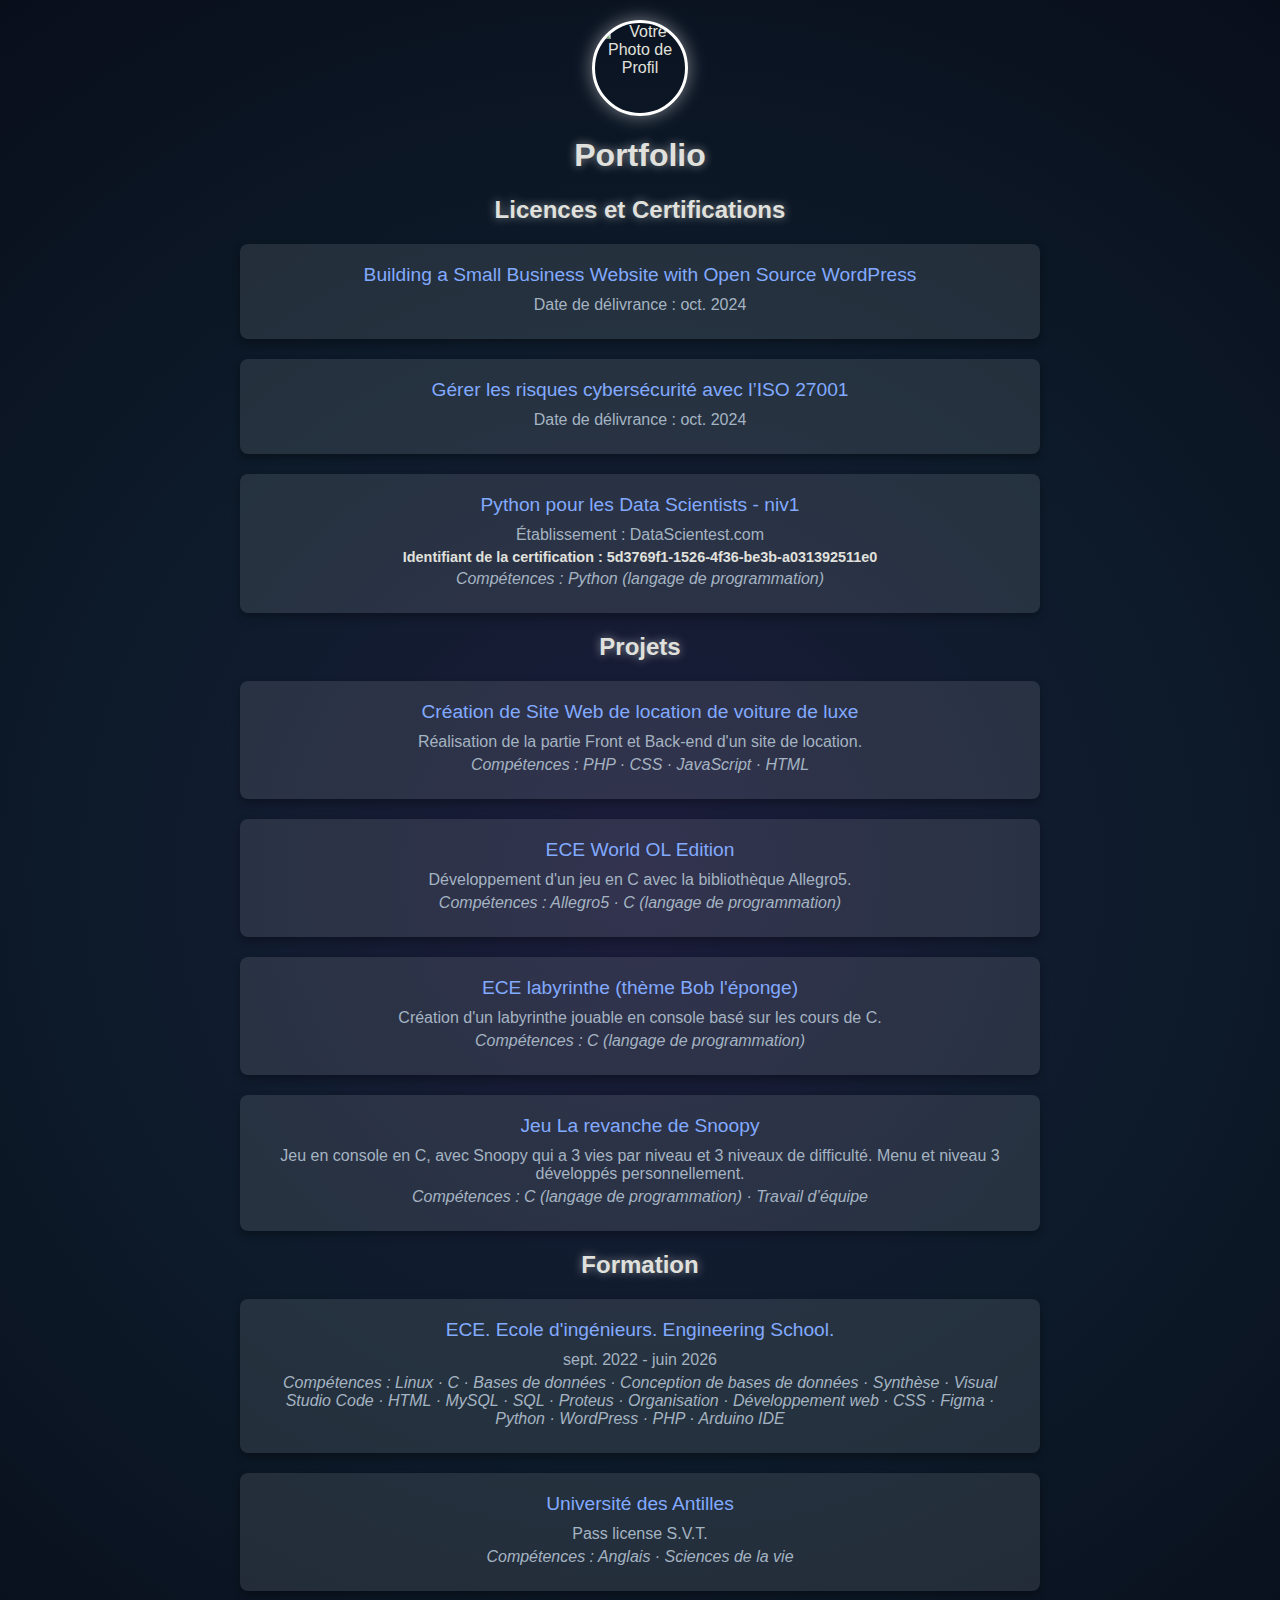
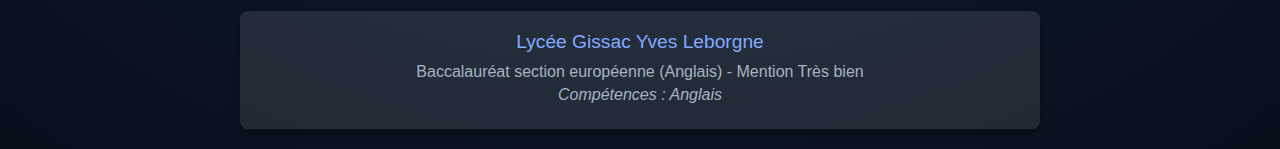
==== Portfolio.html @ 7d8e6863 "Update Portfolio.html" ====
<!DOCTYPE html>
<html lang="fr">
<head>
    <meta charset="UTF-8">
    <meta name="viewport" content="width=device-width, initial-scale=1.0">
    <title>Portfolio - Licences, Certifications et Projets</title>
    <style>
        /* Style d'un fond spatial plus réaliste */
        body {
            font-family: Arial, sans-serif;
            margin: 0;
            padding: 0;
            color: #e0e1dd;
            background: radial-gradient(circle at 50% 50%, #1c1c3b, #0d1b2a, #090e1b);
            overflow-x: hidden;
            background-size: cover;
        }
        .container {
            width: 90%;
            max-width: 800px;
            margin: 20px auto;
            text-align: center;
        }
        h1, h2 {
            color: #e0e1dd;
            text-shadow: 0 0 10px rgba(255, 255, 255, 0.5);
        }
        
        /* Style de l'image de profil */
        .profile-image {
            display: block;
            width: 90px;
            height: 90px;
            border-radius: 50%;
            margin: 20px auto;
            border: 3px solid #ffffff;
            box-shadow: 0 0 15px rgba(255, 255, 255, 0.3), 0 0 25px rgba(255, 255, 255, 0.2); /* Éclat lumineux autour de l'image */
        }
        
        /* Cartes avec fond transparent */
        .card {
            background-color: rgba(255, 255, 255, 0.1);
            border-radius: 8px;
            box-shadow: 0 4px 8px rgba(0, 0, 0, 0.3);
            margin: 20px 0;
            padding: 20px;
            transition: transform 0.2s ease;
        }
        .card:hover {
            transform: scale(1.02);
        }
        .title {
            font-size: 1.2em;
            color: #82aaff;
            margin-bottom: 10px;
        }
        .date, .competences, .description, .certification-id {
            color: #a5b4c2;
            margin-bottom: 5px;
        }
        .certification-id {
            font-weight: bold;
            font-size: 0.9em;
            color: #e0e1dd;
        }
        .competences {
            font-style: italic;
        }

        /* Effet de ciel étoilé en pseudo-éléments */
        body::before, body::after {
            content: "";
            position: absolute;
            top: 0;
            left: 0;
            right: 0;
            bottom: 0;
            background: radial-gradient(circle at random(20%, 80%), #ffffff33 1px, transparent 1px);
            z-index: -1;
        }
        body::before {
            background-size: 2px 2px;
            opacity: 0.6;
            animation: twinkling 5s infinite alternate;
        }
        body::after {
            background-size: 3px 3px;
            opacity: 0.4;
            animation: twinkling 8s infinite alternate;
        }
        @keyframes twinkling {
            from { opacity: 0.4; }
            to { opacity: 0.6; }
        }
    </style>
</head>
<body>

<div class="container">
        <!-- Image de profil -->
    <img src="Manuel.png" alt="Votre Photo de Profil" class="profile-image">
    
    <h1>Portfolio</h1>

    <!-- Section Licences et Certifications -->
    <h2>Licences et Certifications</h2>

    <div class="card">
        <div class="title">Building a Small Business Website with Open Source WordPress</div>
        <div class="date">Date de délivrance : oct. 2024</div>
    </div>

    <div class="card">
        <div class="title">Gérer les risques cybersécurité avec l’ISO 27001</div>
        <div class="date">Date de délivrance : oct. 2024</div>
    </div>

    <div class="card">
        <div class="title">Python pour les Data Scientists - niv1</div>
        <div class="date">Établissement : DataScientest.com</div>
        <div class="certification-id">Identifiant de la certification : 5d3769f1-1526-4f36-be3b-a031392511e0</div>
        <div class="competences">Compétences : Python (langage de programmation)</div>
    </div>

    <!-- Section Projets -->
    <h2>Projets</h2>

    <div class="card">
        <div class="title">Création de Site Web de location de voiture de luxe</div>
        <div class="description">Réalisation de la partie Front et Back-end d'un site de location.</div>
        <div class="competences">Compétences : PHP · CSS · JavaScript · HTML</div>
    </div>

    <div class="card">
        <div class="title">ECE World OL Edition</div>
        <div class="description">Développement d'un jeu en C avec la bibliothèque Allegro5.</div>
        <div class="competences">Compétences : Allegro5 · C (langage de programmation)</div>
    </div>

    <div class="card">
        <div class="title">ECE labyrinthe (thème Bob l'éponge)</div>
        <div class="description">Création d'un labyrinthe jouable en console basé sur les cours de C.</div>
        <div class="competences">Compétences : C (langage de programmation)</div>
    </div>

    <div class="card">
        <div class="title">Jeu La revanche de Snoopy</div>
        <div class="description">Jeu en console en C, avec Snoopy qui a 3 vies par niveau et 3 niveaux de difficulté. Menu et niveau 3 développés personnellement.</div>
        <div class="competences">Compétences : C (langage de programmation) · Travail d’équipe</div>
    </div>

    <h2>Formation</h2>

    <div class="card">
        <div class="title">ECE. Ecole d'ingénieurs. Engineering School.</div>
        <div class="date">sept. 2022 - juin 2026</div>
        <div class="competences">Compétences : Linux · C · Bases de données · Conception de bases de données · Synthèse · Visual Studio Code · HTML · MySQL · SQL · Proteus · Organisation · Développement web · CSS · Figma · Python · WordPress · PHP · Arduino IDE</div>
    </div>

    <div class="card">
        <div class="title">Université des Antilles</div>
        <div class="description">Pass license S.V.T.</div>
        <div class="competences">Compétences : Anglais · Sciences de la vie</div>
    </div>

    <div class="card">
        <div class="title">Lycée Gissac Yves Leborgne</div>
        <div class="description">Baccalauréat section européenne (Anglais) - Mention Très bien</div>
        <div class="competences">Compétences : Anglais</div>
    </div>
</div>

</body>
</html>
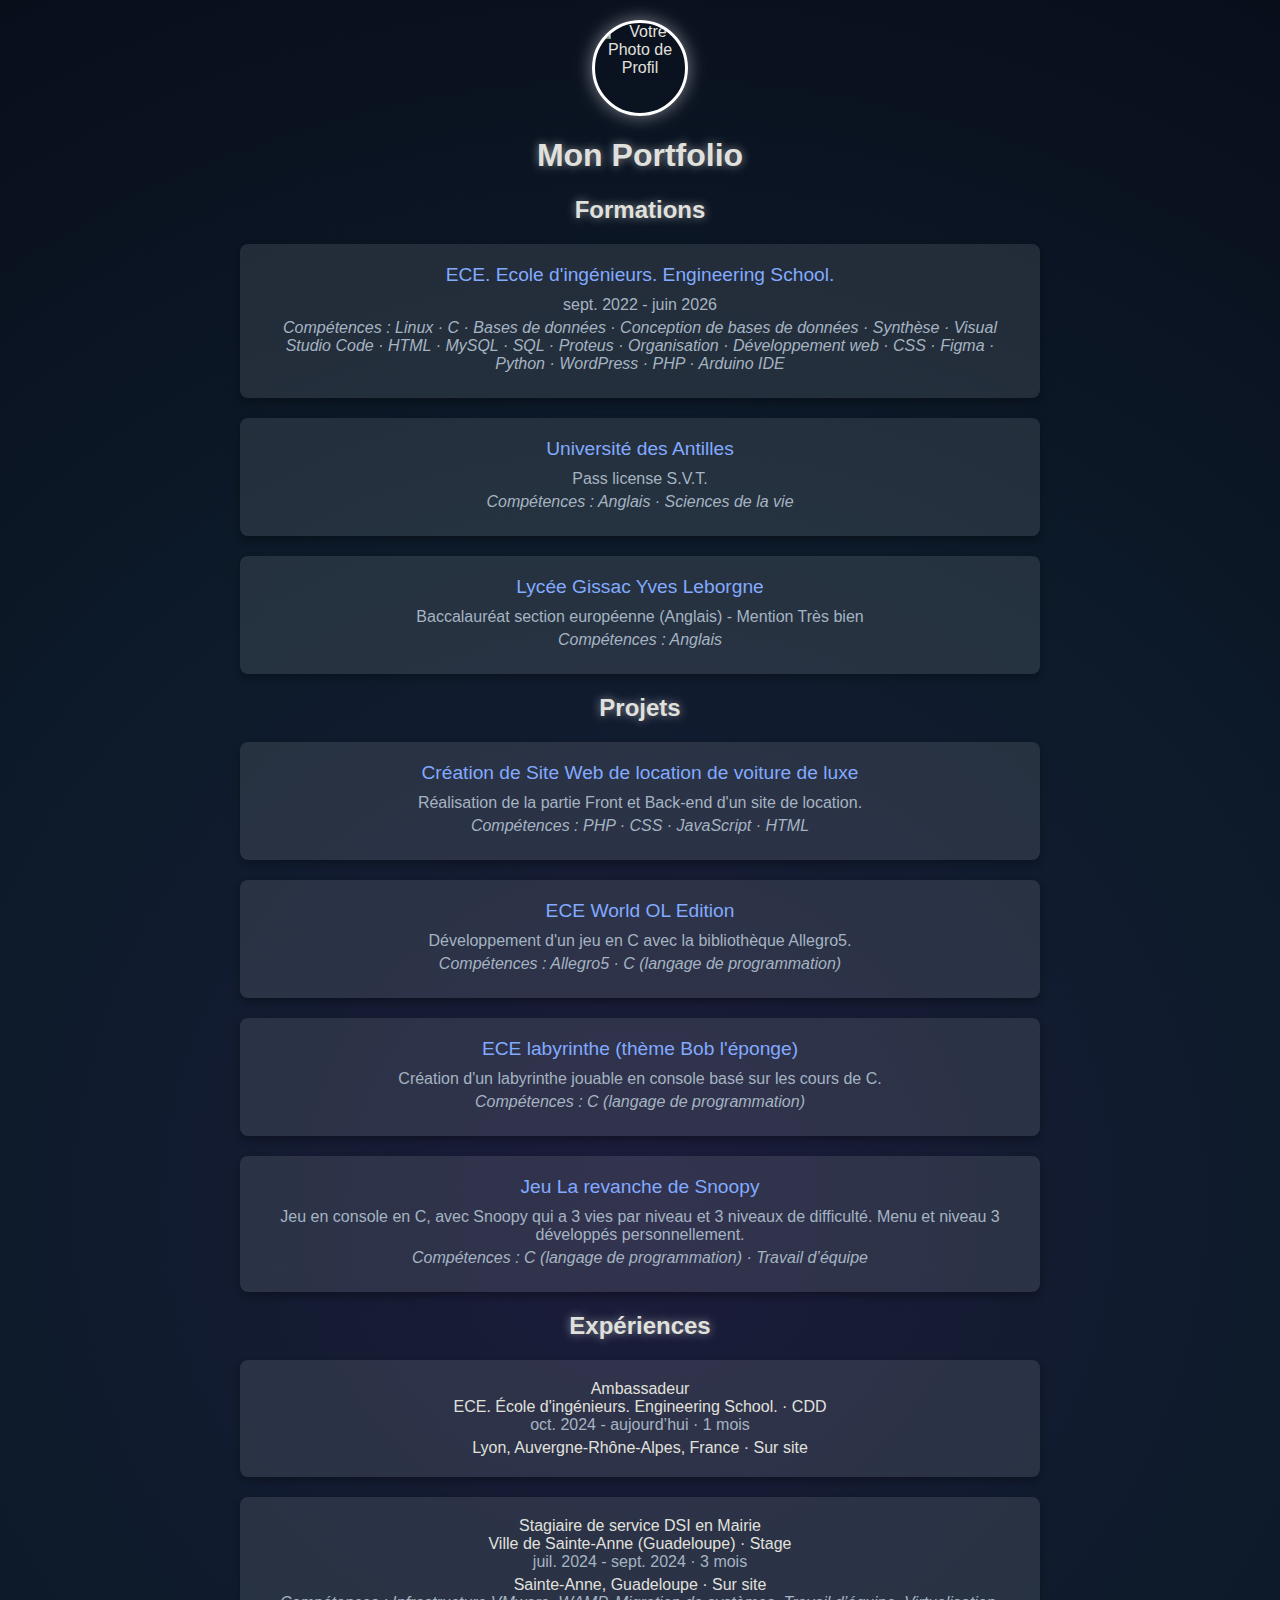
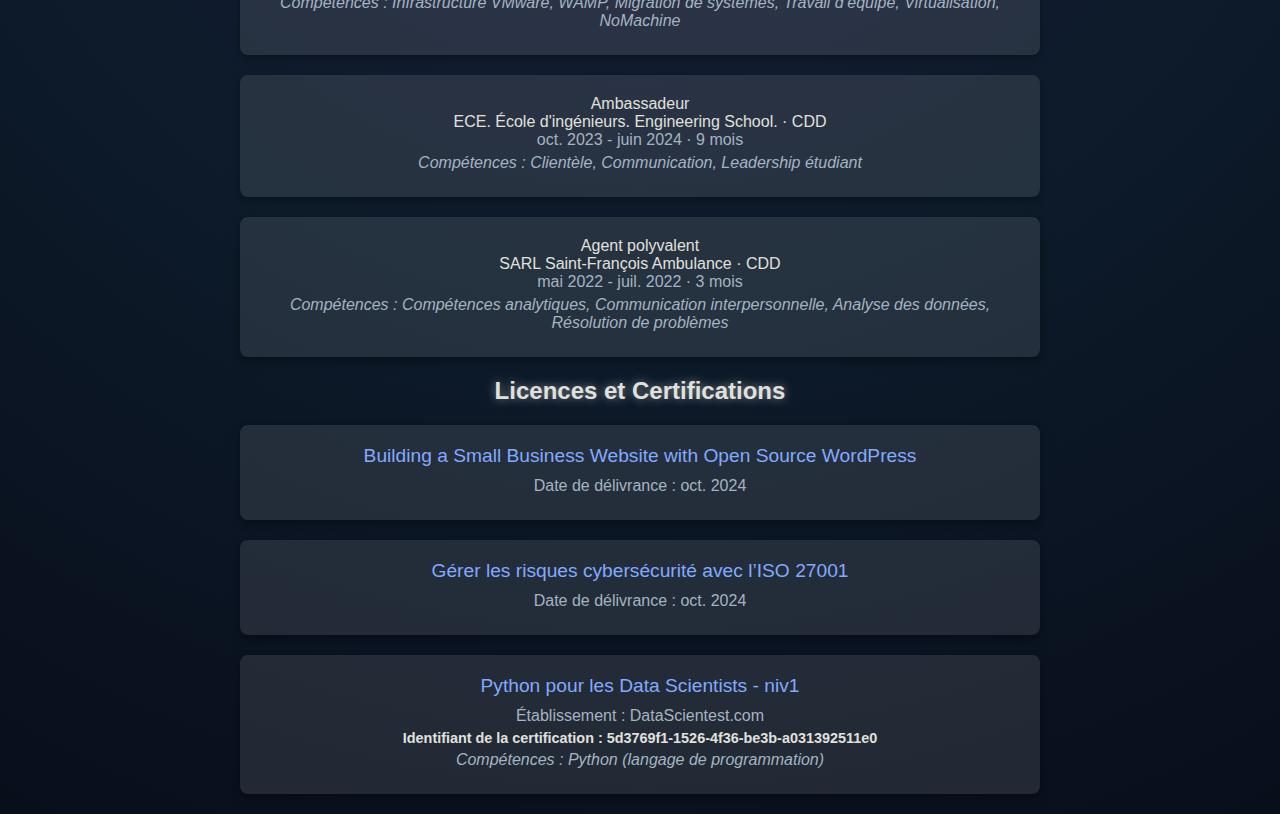
==== commit bbaf818b: "Update Portfolio.html" ====
--- a/Portfolio.html
+++ b/Portfolio.html
@@ -100,9 +100,98 @@
         <!-- Image de profil -->
     <img src="Manuel.png" alt="Votre Photo de Profil" class="profile-image">
     
-    <h1>Portfolio</h1>
-
-    <!-- Section Licences et Certifications -->
+    <h1>Mon Portfolio</h1>
+
+    <h2>Formations</h2>
+
+    <div class="card">
+        <div class="title">ECE. Ecole d'ingénieurs. Engineering School.</div>
+        <div class="date">sept. 2022 - juin 2026</div>
+        <div class="competences">Compétences : Linux · C · Bases de données · Conception de bases de données · Synthèse · Visual Studio Code · HTML · MySQL · SQL · Proteus · Organisation · Développement web · CSS · Figma · Python · WordPress · PHP · Arduino IDE</div>
+    </div>
+
+    <div class="card">
+        <div class="title">Université des Antilles</div>
+        <div class="description">Pass license S.V.T.</div>
+        <div class="competences">Compétences : Anglais · Sciences de la vie</div>
+    </div>
+
+    <div class="card">
+        <div class="title">Lycée Gissac Yves Leborgne</div>
+        <div class="description">Baccalauréat section européenne (Anglais) - Mention Très bien</div>
+        <div class="competences">Compétences : Anglais</div>
+    </div>
+   
+    <!-- Section Projets -->
+    <h2>Projets</h2>
+
+    <div class="card">
+        <div class="title">Création de Site Web de location de voiture de luxe</div>
+        <div class="description">Réalisation de la partie Front et Back-end d'un site de location.</div>
+        <div class="competences">Compétences : PHP · CSS · JavaScript · HTML</div>
+    </div>
+
+    <div class="card">
+        <div class="title">ECE World OL Edition</div>
+        <div class="description">Développement d'un jeu en C avec la bibliothèque Allegro5.</div>
+        <div class="competences">Compétences : Allegro5 · C (langage de programmation)</div>
+    </div>
+
+    <div class="card">
+        <div class="title">ECE labyrinthe (thème Bob l'éponge)</div>
+        <div class="description">Création d'un labyrinthe jouable en console basé sur les cours de C.</div>
+        <div class="competences">Compétences : C (langage de programmation)</div>
+    </div>
+
+    <div class="card">
+        <div class="title">Jeu La revanche de Snoopy</div>
+        <div class="description">Jeu en console en C, avec Snoopy qui a 3 vies par niveau et 3 niveaux de difficulté. Menu et niveau 3 développés personnellement.</div>
+        <div class="competences">Compétences : C (langage de programmation) · Travail d’équipe</div>
+    </div>
+
+    <h2>Expériences</h2>
+
+    <div class="card">
+        <div class="experience-header">
+            
+            <span class="experience-title">Ambassadeur</span>
+        </div>
+        <div class="experience-company">ECE. École d'ingénieurs. Engineering School. · CDD</div>
+        <div class="date">oct. 2024 - aujourd’hui · 1 mois</div>
+        <div class="location">Lyon, Auvergne-Rhône-Alpes, France · Sur site</div>
+    </div>
+
+    <div class="card">
+        <div class="experience-header">
+        
+            <span class="experience-title">Stagiaire de service DSI en Mairie</span>
+        </div>
+        <div class="experience-company">Ville de Sainte-Anne (Guadeloupe) · Stage</div>
+        <div class="date">juil. 2024 - sept. 2024 · 3 mois</div>
+        <div class="location">Sainte-Anne, Guadeloupe · Sur site</div>
+        <div class="competences">Compétences : Infrastructure VMware, WAMP, Migration de systèmes, Travail d’équipe, Virtualisation, NoMachine</div>
+    </div>
+
+    <div class="card">
+        <div class="experience-header">
+            
+            <span class="experience-title">Ambassadeur</span>
+        </div>
+        <div class="experience-company">ECE. École d'ingénieurs. Engineering School. · CDD</div>
+        <div class="date">oct. 2023 - juin 2024 · 9 mois</div>
+        <div class="competences">Compétences : Clientèle, Communication, Leadership étudiant</div>
+    </div>
+
+    <div class="card">
+        <div class="experience-header">
+           
+            <span class="experience-title">Agent polyvalent</span>
+        </div>
+        <div class="experience-company">SARL Saint-François Ambulance · CDD</div>
+        <div class="date">mai 2022 - juil. 2022 · 3 mois</div>
+        <div class="competences">Compétences : Compétences analytiques, Communication interpersonnelle, Analyse des données, Résolution de problèmes</div>
+    </div>
+ <!-- Section Licences et Certifications -->
     <h2>Licences et Certifications</h2>
 
     <div class="card">
@@ -122,52 +211,6 @@
         <div class="competences">Compétences : Python (langage de programmation)</div>
     </div>
 
-    <!-- Section Projets -->
-    <h2>Projets</h2>
-
-    <div class="card">
-        <div class="title">Création de Site Web de location de voiture de luxe</div>
-        <div class="description">Réalisation de la partie Front et Back-end d'un site de location.</div>
-        <div class="competences">Compétences : PHP · CSS · JavaScript · HTML</div>
-    </div>
-
-    <div class="card">
-        <div class="title">ECE World OL Edition</div>
-        <div class="description">Développement d'un jeu en C avec la bibliothèque Allegro5.</div>
-        <div class="competences">Compétences : Allegro5 · C (langage de programmation)</div>
-    </div>
-
-    <div class="card">
-        <div class="title">ECE labyrinthe (thème Bob l'éponge)</div>
-        <div class="description">Création d'un labyrinthe jouable en console basé sur les cours de C.</div>
-        <div class="competences">Compétences : C (langage de programmation)</div>
-    </div>
-
-    <div class="card">
-        <div class="title">Jeu La revanche de Snoopy</div>
-        <div class="description">Jeu en console en C, avec Snoopy qui a 3 vies par niveau et 3 niveaux de difficulté. Menu et niveau 3 développés personnellement.</div>
-        <div class="competences">Compétences : C (langage de programmation) · Travail d’équipe</div>
-    </div>
-
-    <h2>Formation</h2>
-
-    <div class="card">
-        <div class="title">ECE. Ecole d'ingénieurs. Engineering School.</div>
-        <div class="date">sept. 2022 - juin 2026</div>
-        <div class="competences">Compétences : Linux · C · Bases de données · Conception de bases de données · Synthèse · Visual Studio Code · HTML · MySQL · SQL · Proteus · Organisation · Développement web · CSS · Figma · Python · WordPress · PHP · Arduino IDE</div>
-    </div>
-
-    <div class="card">
-        <div class="title">Université des Antilles</div>
-        <div class="description">Pass license S.V.T.</div>
-        <div class="competences">Compétences : Anglais · Sciences de la vie</div>
-    </div>
-
-    <div class="card">
-        <div class="title">Lycée Gissac Yves Leborgne</div>
-        <div class="description">Baccalauréat section européenne (Anglais) - Mention Très bien</div>
-        <div class="competences">Compétences : Anglais</div>
-    </div>
 </div>
 
 </body>
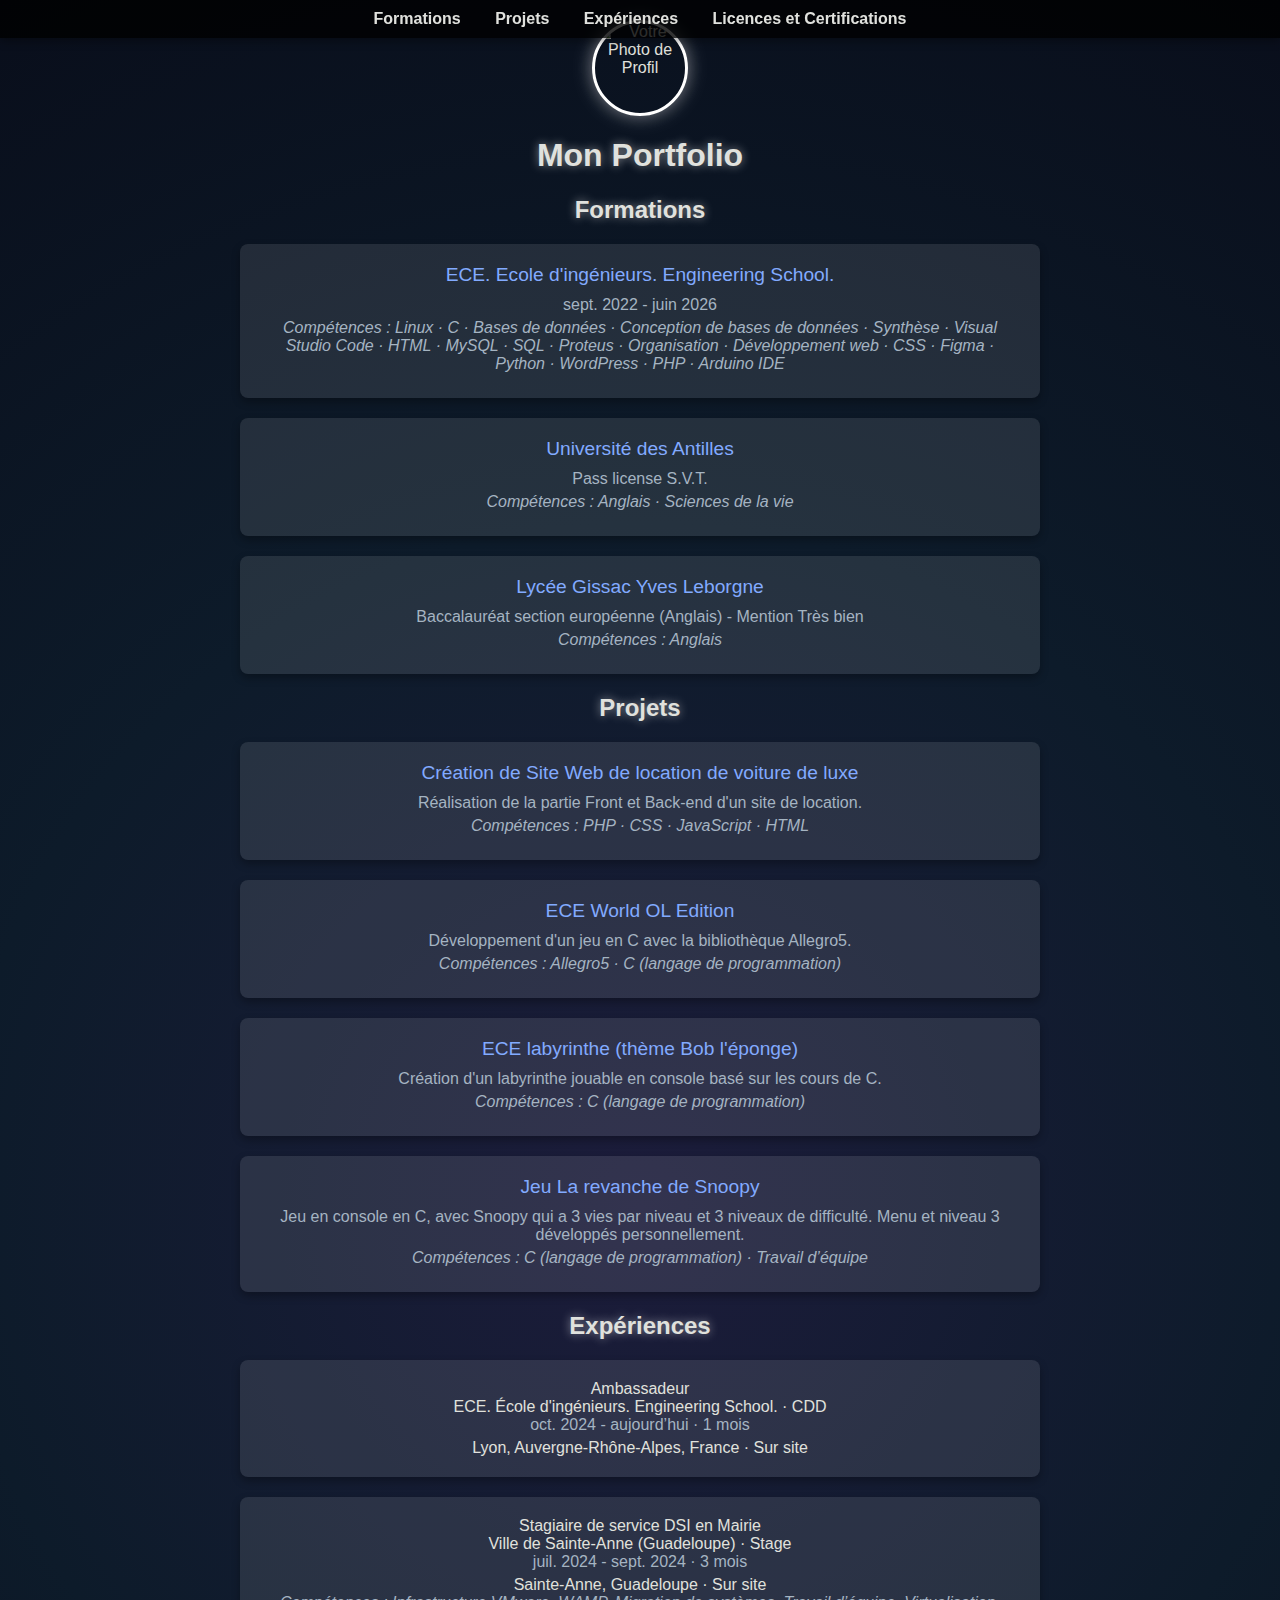
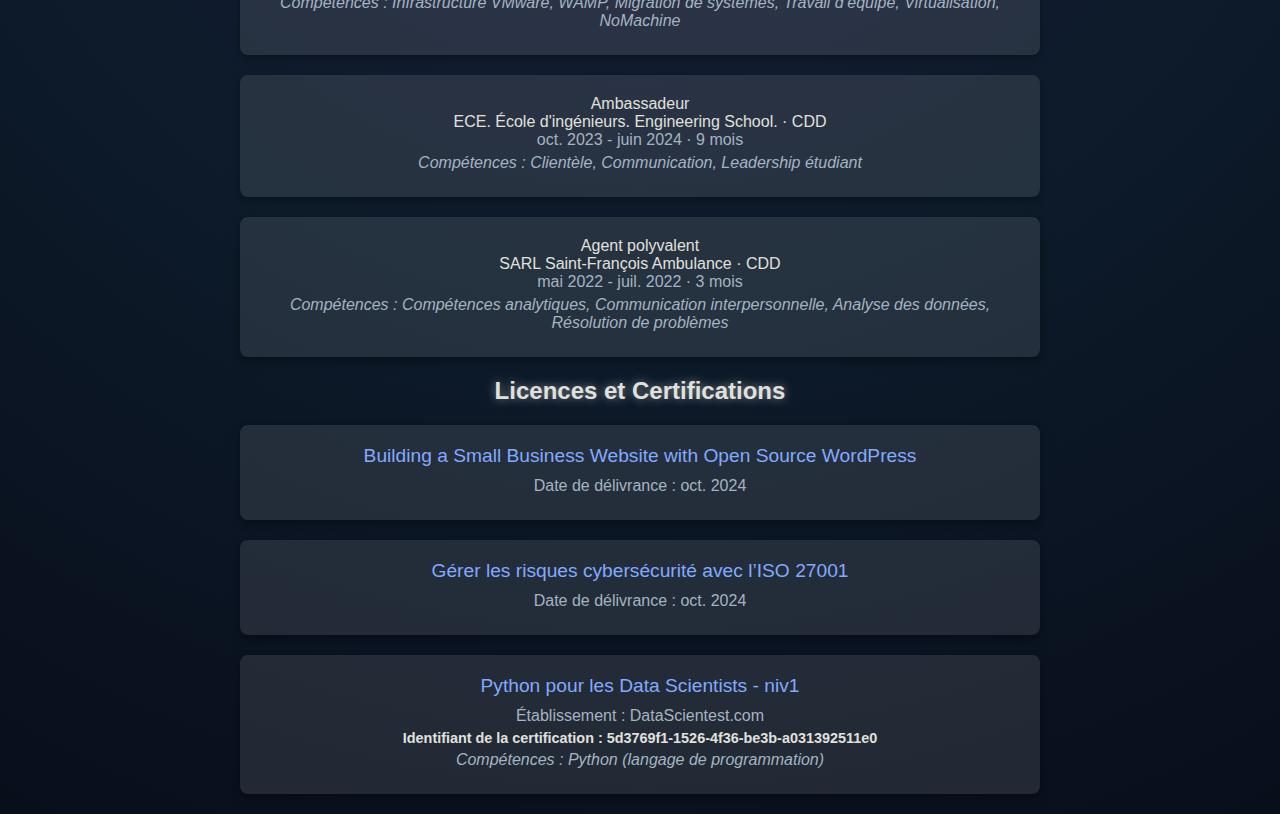
==== commit aae46073: "Update Portfolio.html" ====
--- a/Portfolio.html
+++ b/Portfolio.html
@@ -25,7 +25,35 @@
             color: #e0e1dd;
             text-shadow: 0 0 10px rgba(255, 255, 255, 0.5);
         }
-        
+         /* Menu déroulant */
+        .navbar {
+            position: fixed;
+            top: 0;
+            width: 100%;
+            background-color: rgba(0, 0, 0, 0.8);
+            padding: 10px 0;
+            box-shadow: 0 4px 8px rgba(0, 0, 0, 0.3);
+            z-index: 1000;
+        }
+        .navbar ul {
+            list-style-type: none;
+            margin: 0;
+            padding: 0;
+            text-align: center;
+        }
+        .navbar ul li {
+            display: inline;
+            margin: 0 15px;
+        }
+        .navbar ul li a {
+            color: #e0e1dd;
+            text-decoration: none;
+            font-size: 1em;
+            font-weight: bold;
+        }
+        .navbar ul li a:hover {
+            color: #82aaff;
+        }
         /* Style de l'image de profil */
         .profile-image {
             display: block;
@@ -95,6 +123,15 @@
     </style>
 </head>
 <body>
+<!-- Menu de navigation -->
+<div class="navbar">
+    <ul>
+        <li><a href="#formations">Formations</a></li>
+        <li><a href="#projets">Projets</a></li>
+        <li><a href="#experiences">Expériences</a></li>
+        <li><a href="#certifications">Licences et Certifications</a></li>
+    </ul>
+</div>
 
 <div class="container">
         <!-- Image de profil -->
@@ -102,8 +139,8 @@
     
     <h1>Mon Portfolio</h1>
 
-    <h2>Formations</h2>
-
+    
+    <h2 id="formations">Formations</h2>
     <div class="card">
         <div class="title">ECE. Ecole d'ingénieurs. Engineering School.</div>
         <div class="date">sept. 2022 - juin 2026</div>
@@ -123,7 +160,8 @@
     </div>
    
     <!-- Section Projets -->
-    <h2>Projets</h2>
+    
+    <h2 id="projets">Projets</h2>
 
     <div class="card">
         <div class="title">Création de Site Web de location de voiture de luxe</div>
@@ -149,8 +187,8 @@
         <div class="competences">Compétences : C (langage de programmation) · Travail d’équipe</div>
     </div>
 
-    <h2>Expériences</h2>
-
+    
+    <h2 id="experiences">Expériences</h2>
     <div class="card">
         <div class="experience-header">
             
@@ -192,8 +230,8 @@
         <div class="competences">Compétences : Compétences analytiques, Communication interpersonnelle, Analyse des données, Résolution de problèmes</div>
     </div>
  <!-- Section Licences et Certifications -->
-    <h2>Licences et Certifications</h2>
-
+   
+    <h2 id="certifications">Licences et Certifications</h2>
     <div class="card">
         <div class="title">Building a Small Business Website with Open Source WordPress</div>
         <div class="date">Date de délivrance : oct. 2024</div>
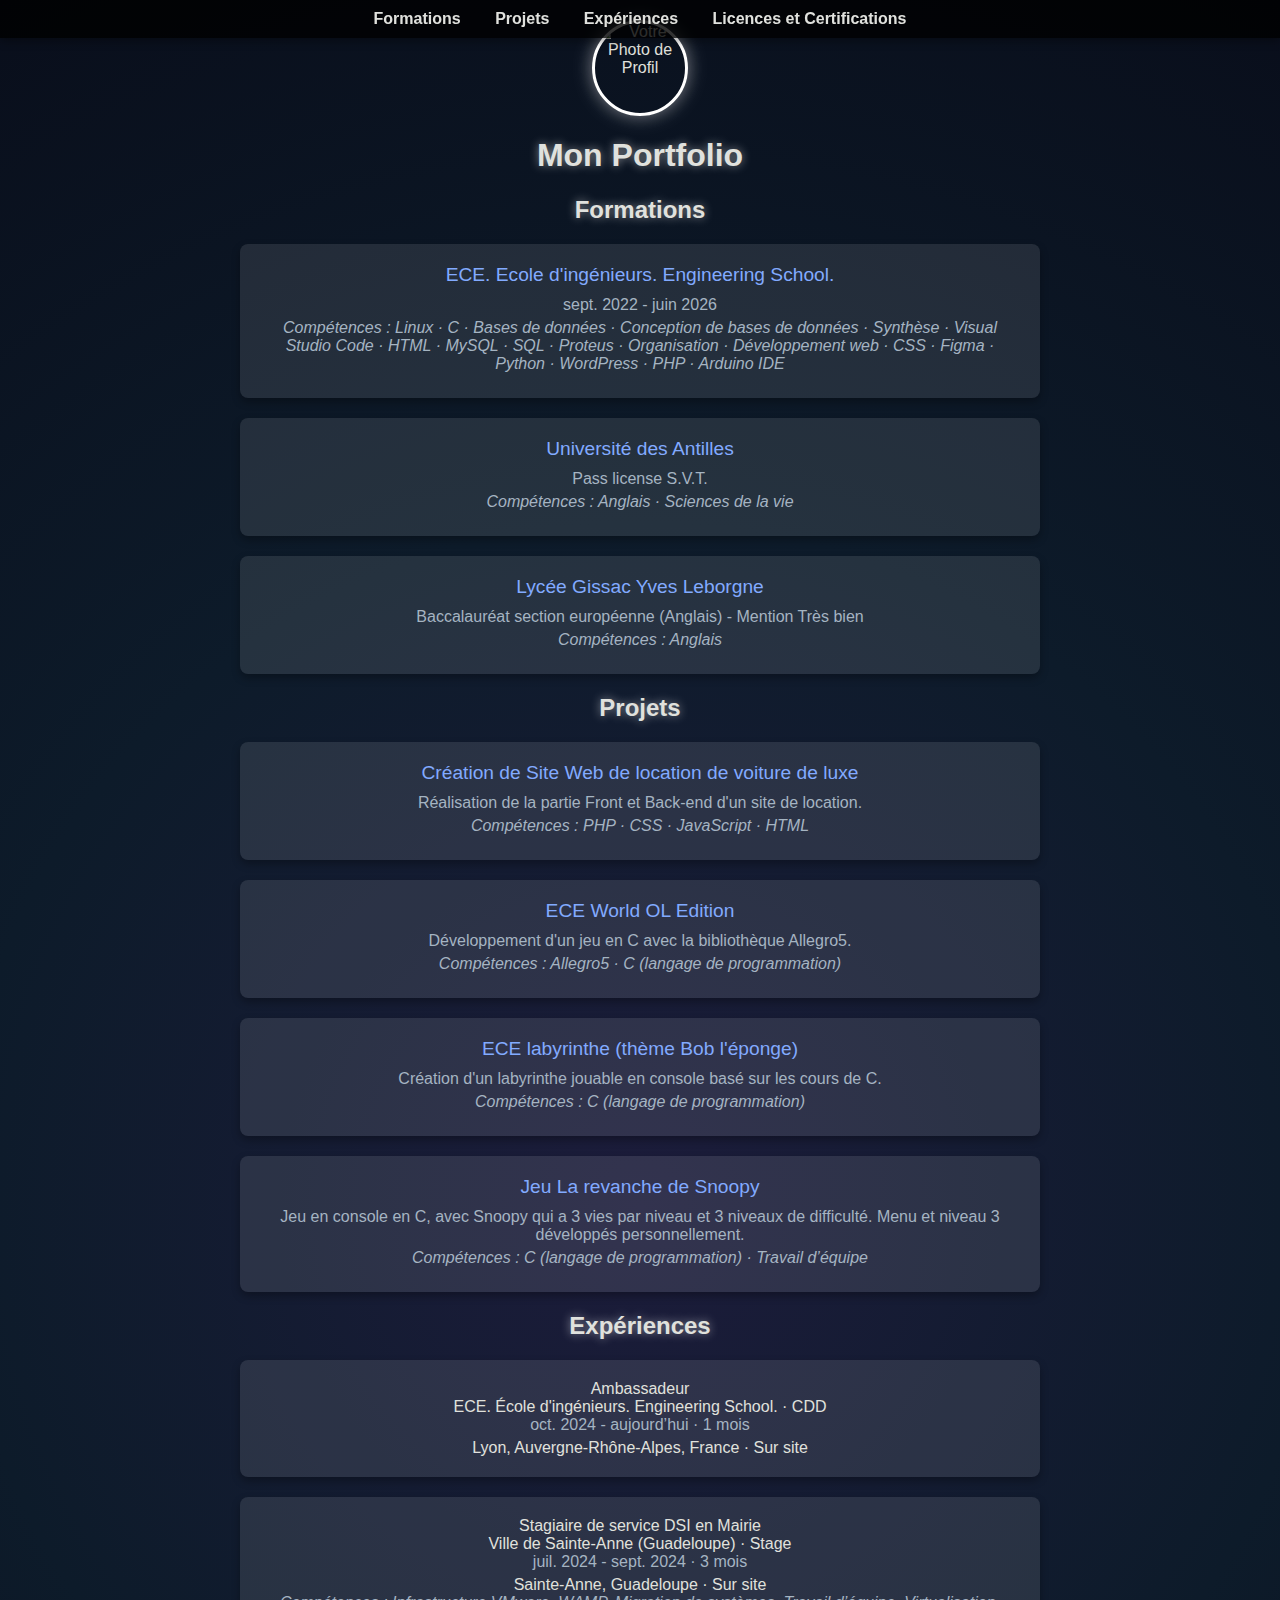
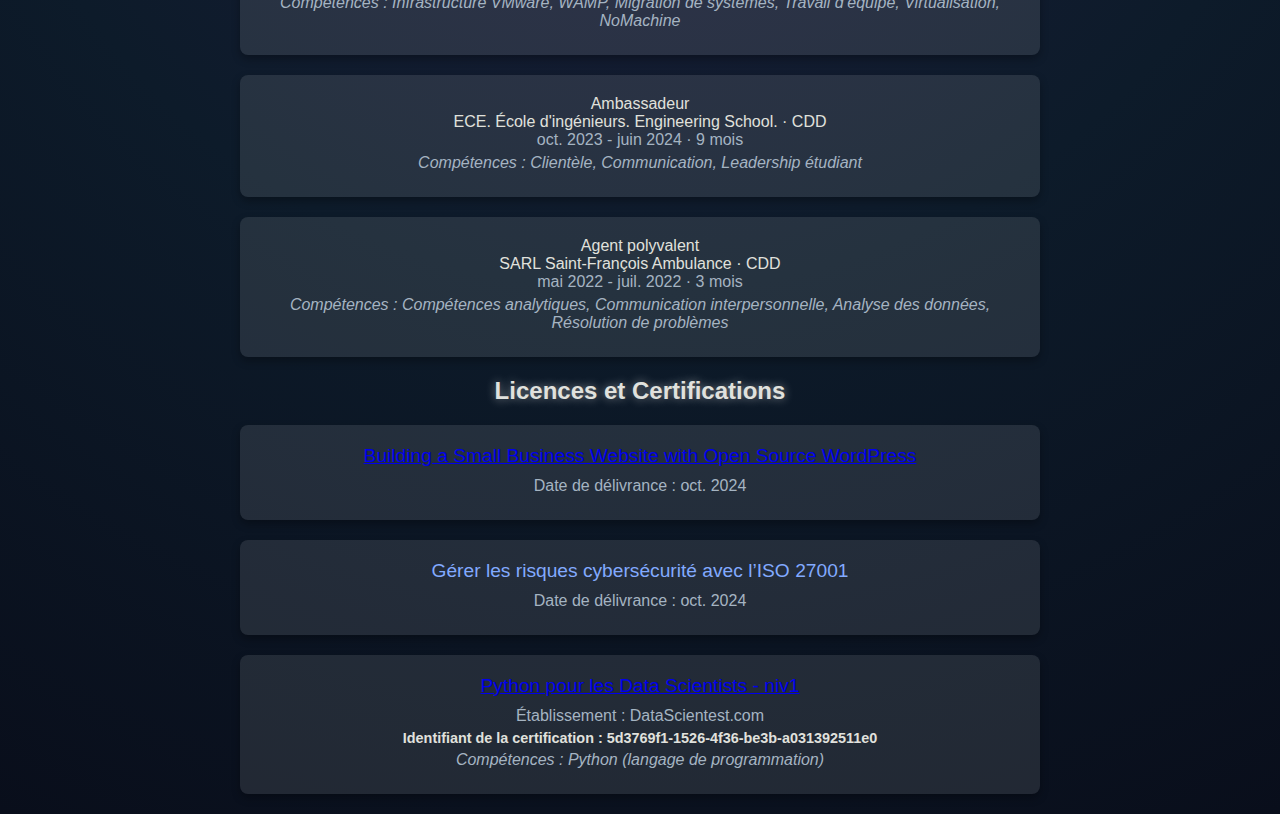
==== commit ff9f5d79: "Update Portfolio.html" ====
--- a/Portfolio.html
+++ b/Portfolio.html
@@ -233,8 +233,9 @@
    
     <h2 id="certifications">Licences et Certifications</h2>
     <div class="card">
-        <div class="title">Building a Small Business Website with Open Source WordPress</div>
-        <div class="date">Date de délivrance : oct. 2024</div>
+        <div class="title">
+            <a href="https://www.linkedin.com/learning/certificates/55abfba7b0ce7f17dba37a7e854a134cb7f698a61719df5549e189dfd43b59c9?lipi=urn%3Ali%3Apage%3Ad_flagship3_profile_view_base_certifications_details%3BOc3wdno1RzW7zcuCbbLvPg%3D%3D" class="certification-link" target="_blank">Building a Small Business Website with Open Source WordPress</a></div>
+            <div class="date">Date de délivrance : oct. 2024</div>
     </div>
 
     <div class="card">
@@ -243,7 +244,7 @@
     </div>
 
     <div class="card">
-        <div class="title">Python pour les Data Scientists - niv1</div>
+        <div class="title"><a href="https://files.datascientest.com/certification/5d3769f1-1526-4f36-be3b-a031392511e0.pdf" class="certification-link" target="_blank">Python pour les Data Scientists - niv1</a></div>
         <div class="date">Établissement : DataScientest.com</div>
         <div class="certification-id">Identifiant de la certification : 5d3769f1-1526-4f36-be3b-a031392511e0</div>
         <div class="competences">Compétences : Python (langage de programmation)</div>
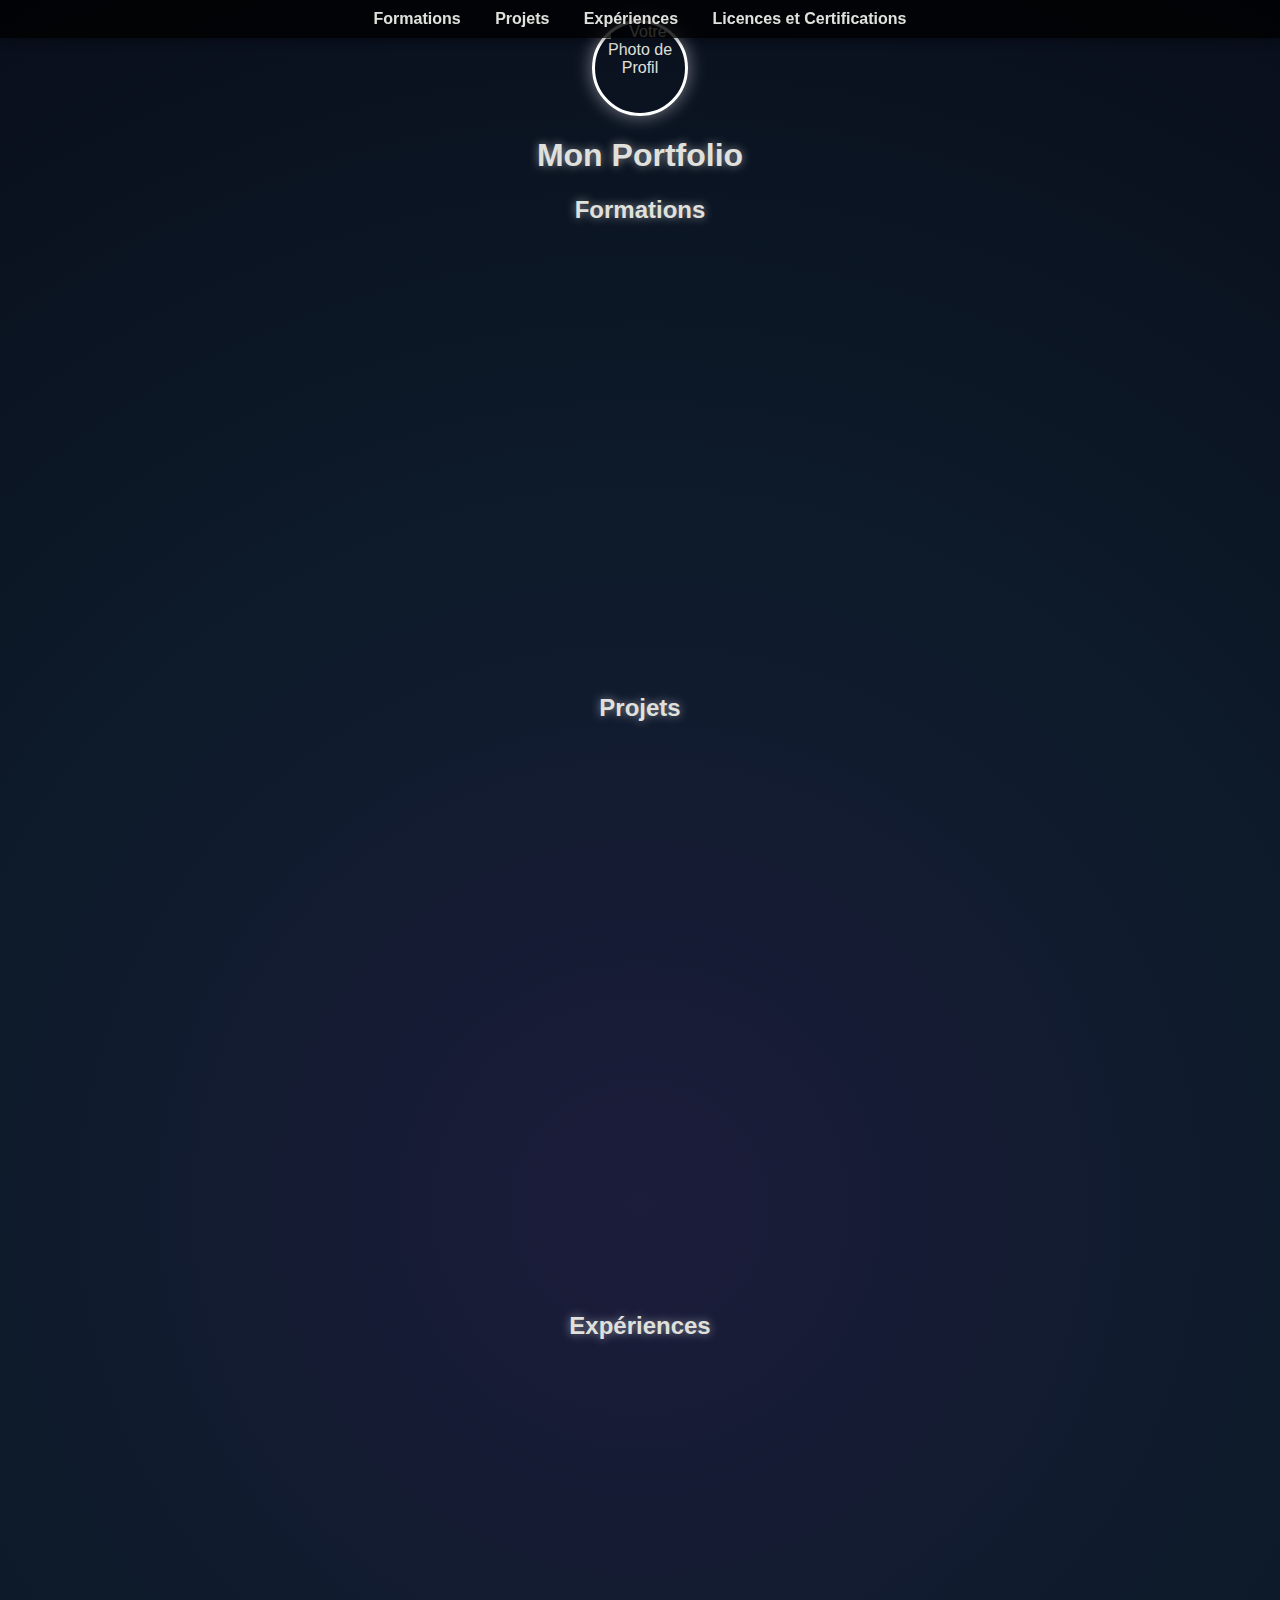
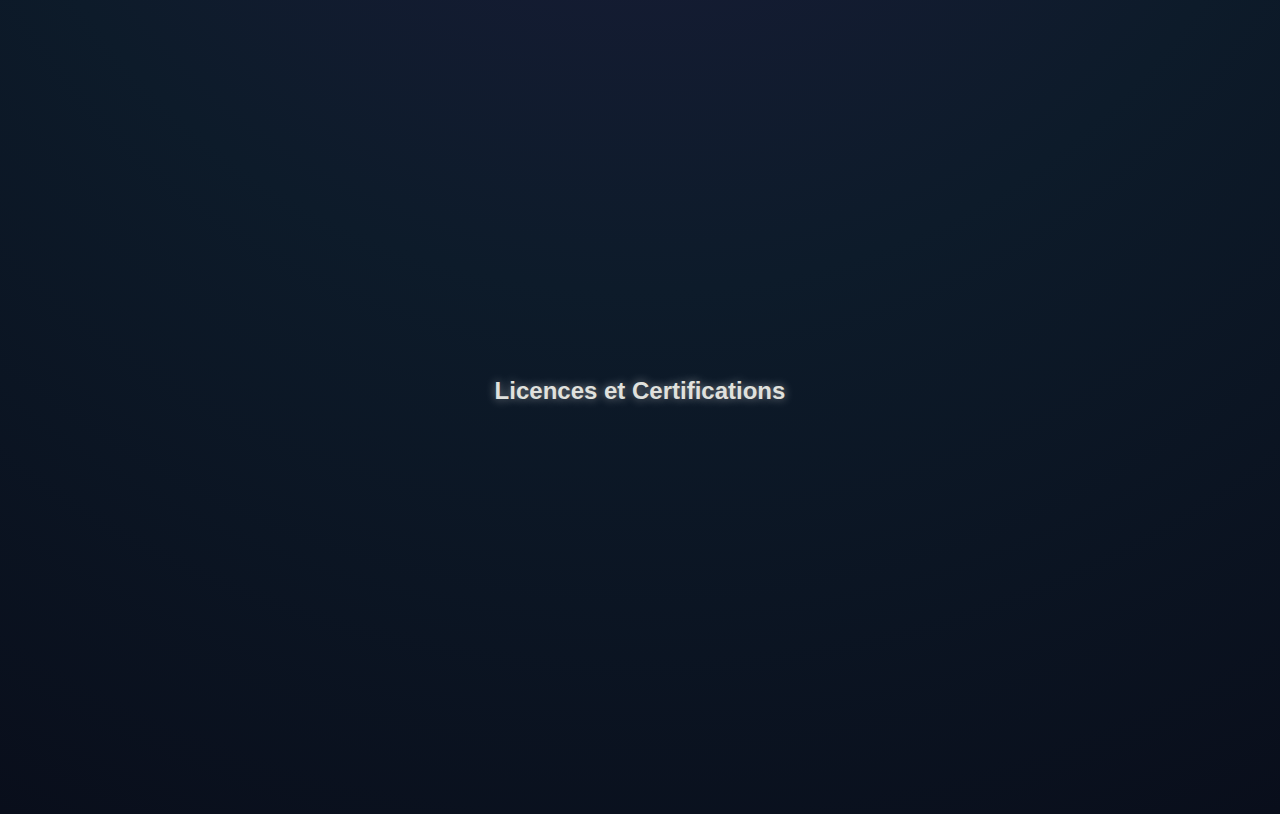
==== commit e8d59856: "Update Portfolio.html" ====
--- a/Portfolio.html
+++ b/Portfolio.html
@@ -64,7 +64,24 @@
             border: 3px solid #ffffff;
             box-shadow: 0 0 15px rgba(255, 255, 255, 0.3), 0 0 25px rgba(255, 255, 255, 0.2); /* Éclat lumineux autour de l'image */
         }
+        .card {
+            opacity: 0;
+            transform: translateY(20px);
+            transition: opacity 0.5s ease, transform 0.5s ease;
+        }
+        .card.visible {
+            opacity: 1;
+            transform: translateY(0);
+        }
         
+        /* Effet de chargement */
+        body {
+            opacity: 0;
+            transition: opacity 1s;
+        }
+        body.loaded {
+            opacity: 1;
+        }
         /* Cartes avec fond transparent */
         .card {
             background-color: rgba(255, 255, 255, 0.1);
@@ -123,6 +140,54 @@
     </style>
 </head>
 <body>
+
+    <script>
+        // Défilement fluide
+        document.querySelectorAll('.navbar a').forEach(anchor => {
+            anchor.addEventListener('click', function(e) {
+                e.preventDefault();
+                const target = document.querySelector(this.getAttribute('href'));
+                target.scrollIntoView({ behavior: 'smooth' });
+            });
+        });
+
+        // Animation des cartes
+        const cards = document.querySelectorAll('.card');
+
+        const options = {
+            root: null,
+            rootMargin: '0px',
+            threshold: 0.1
+        };
+
+        const observer = new IntersectionObserver((entries, observer) => {
+            entries.forEach(entry => {
+                if (entry.isIntersecting) {
+                    entry.target.classList.add('visible');
+                    observer.unobserve(entry.target);
+                }
+            });
+        }, options);
+
+        cards.forEach(card => {
+            observer.observe(card);
+        });
+
+        // Animation de chargement
+        window.addEventListener('load', () => {
+            document.body.classList.add('loaded');
+        });
+
+        // Animation de texte
+        const titles = document.querySelectorAll('h1, h2');
+        titles.forEach((title, index) => {
+            title.style.transition = 'opacity 0.5s ease';
+            title.style.opacity = '0';
+            setTimeout(() => {
+                title.style.opacity = '1';
+            }, index * 500);
+        });
+    </script>
 <!-- Menu de navigation -->
 <div class="navbar">
     <ul>
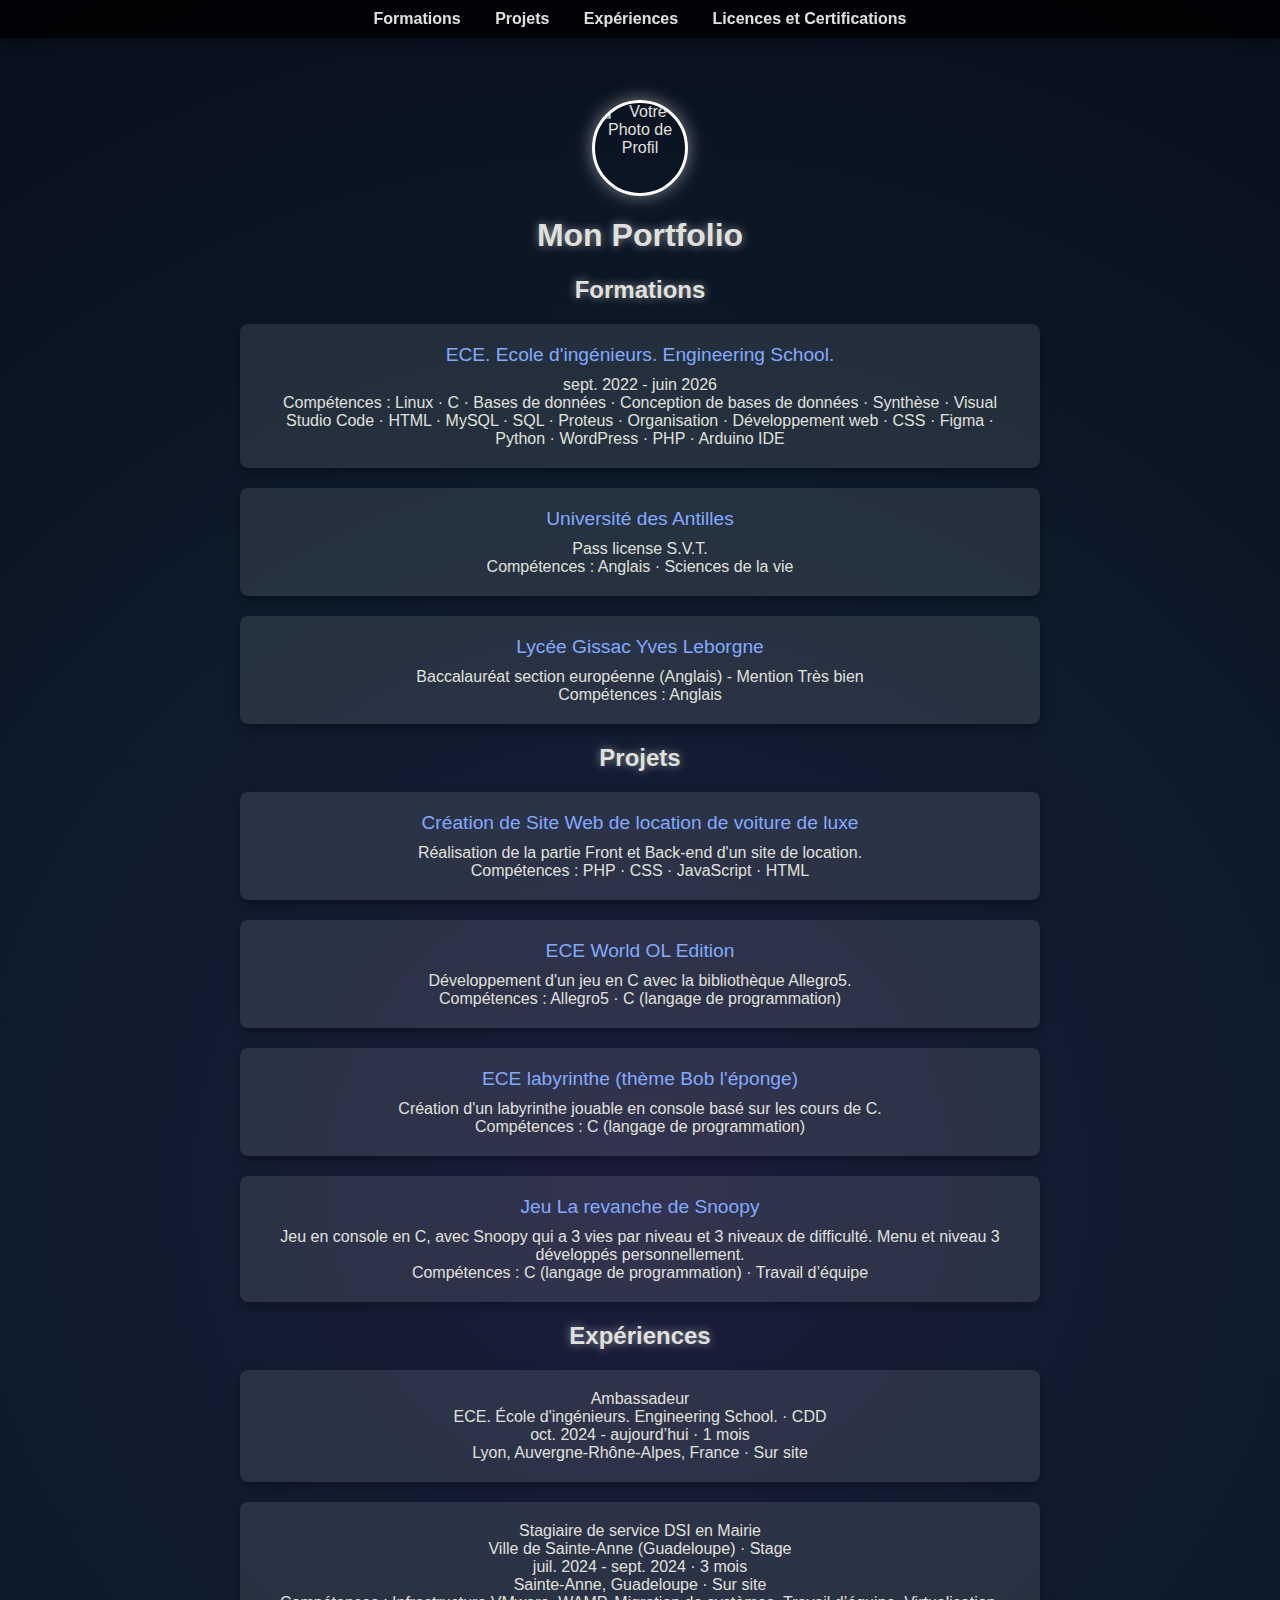
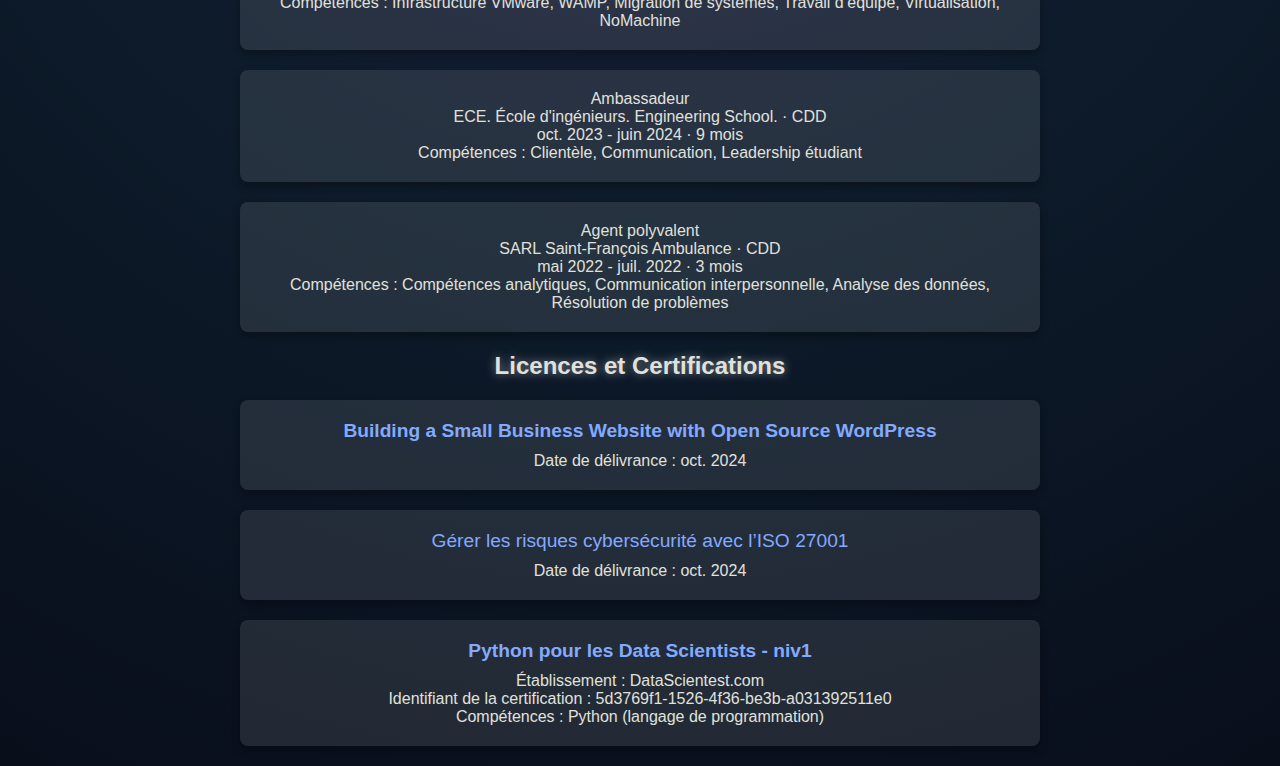
==== commit 5ab86254: "Update Portfolio.html" ====
--- a/Portfolio.html
+++ b/Portfolio.html
@@ -5,7 +5,7 @@
     <meta name="viewport" content="width=device-width, initial-scale=1.0">
     <title>Portfolio - Licences, Certifications et Projets</title>
     <style>
-        /* Style d'un fond spatial plus réaliste */
+        /* Style de base */
         body {
             font-family: Arial, sans-serif;
             margin: 0;
@@ -15,17 +15,6 @@
             overflow-x: hidden;
             background-size: cover;
         }
-        .container {
-            width: 90%;
-            max-width: 800px;
-            margin: 20px auto;
-            text-align: center;
-        }
-        h1, h2 {
-            color: #e0e1dd;
-            text-shadow: 0 0 10px rgba(255, 255, 255, 0.5);
-        }
-         /* Menu déroulant */
         .navbar {
             position: fixed;
             top: 0;
@@ -54,7 +43,13 @@
         .navbar ul li a:hover {
             color: #82aaff;
         }
-        /* Style de l'image de profil */
+
+        .container {
+            width: 90%;
+            max-width: 800px;
+            margin: 100px auto 20px;
+            text-align: center;
+        }
         .profile-image {
             display: block;
             width: 90px;
@@ -62,27 +57,8 @@
             border-radius: 50%;
             margin: 20px auto;
             border: 3px solid #ffffff;
-            box-shadow: 0 0 15px rgba(255, 255, 255, 0.3), 0 0 25px rgba(255, 255, 255, 0.2); /* Éclat lumineux autour de l'image */
-        }
-        .card {
-            opacity: 0;
-            transform: translateY(20px);
-            transition: opacity 0.5s ease, transform 0.5s ease;
-        }
-        .card.visible {
-            opacity: 1;
-            transform: translateY(0);
-        }
-        
-        /* Effet de chargement */
-        body {
-            opacity: 0;
-            transition: opacity 1s;
-        }
-        body.loaded {
-            opacity: 1;
-        }
-        /* Cartes avec fond transparent */
+            box-shadow: 0 0 15px rgba(255, 255, 255, 0.3), 0 0 25px rgba(255, 255, 255, 0.2);
+        }
         .card {
             background-color: rgba(255, 255, 255, 0.1);
             border-radius: 8px;
@@ -94,100 +70,27 @@
         .card:hover {
             transform: scale(1.02);
         }
+        h1, h2 {
+            color: #e0e1dd;
+            text-shadow: 0 0 10px rgba(255, 255, 255, 0.5);
+        }
         .title {
             font-size: 1.2em;
             color: #82aaff;
             margin-bottom: 10px;
         }
-        .date, .competences, .description, .certification-id {
-            color: #a5b4c2;
-            margin-bottom: 5px;
-        }
-        .certification-id {
+        .certification-link {
+            color: #82aaff;
+            text-decoration: none;
             font-weight: bold;
-            font-size: 0.9em;
-            color: #e0e1dd;
-        }
-        .competences {
-            font-style: italic;
-        }
-
-        /* Effet de ciel étoilé en pseudo-éléments */
-        body::before, body::after {
-            content: "";
-            position: absolute;
-            top: 0;
-            left: 0;
-            right: 0;
-            bottom: 0;
-            background: radial-gradient(circle at random(20%, 80%), #ffffff33 1px, transparent 1px);
-            z-index: -1;
-        }
-        body::before {
-            background-size: 2px 2px;
-            opacity: 0.6;
-            animation: twinkling 5s infinite alternate;
-        }
-        body::after {
-            background-size: 3px 3px;
-            opacity: 0.4;
-            animation: twinkling 8s infinite alternate;
-        }
-        @keyframes twinkling {
-            from { opacity: 0.4; }
-            to { opacity: 0.6; }
+        }
+        .certification-link:hover {
+            color: #ffa82a;
         }
     </style>
 </head>
 <body>
 
-    <script>
-        // Défilement fluide
-        document.querySelectorAll('.navbar a').forEach(anchor => {
-            anchor.addEventListener('click', function(e) {
-                e.preventDefault();
-                const target = document.querySelector(this.getAttribute('href'));
-                target.scrollIntoView({ behavior: 'smooth' });
-            });
-        });
-
-        // Animation des cartes
-        const cards = document.querySelectorAll('.card');
-
-        const options = {
-            root: null,
-            rootMargin: '0px',
-            threshold: 0.1
-        };
-
-        const observer = new IntersectionObserver((entries, observer) => {
-            entries.forEach(entry => {
-                if (entry.isIntersecting) {
-                    entry.target.classList.add('visible');
-                    observer.unobserve(entry.target);
-                }
-            });
-        }, options);
-
-        cards.forEach(card => {
-            observer.observe(card);
-        });
-
-        // Animation de chargement
-        window.addEventListener('load', () => {
-            document.body.classList.add('loaded');
-        });
-
-        // Animation de texte
-        const titles = document.querySelectorAll('h1, h2');
-        titles.forEach((title, index) => {
-            title.style.transition = 'opacity 0.5s ease';
-            title.style.opacity = '0';
-            setTimeout(() => {
-                title.style.opacity = '1';
-            }, index * 500);
-        });
-    </script>
 <!-- Menu de navigation -->
 <div class="navbar">
     <ul>
